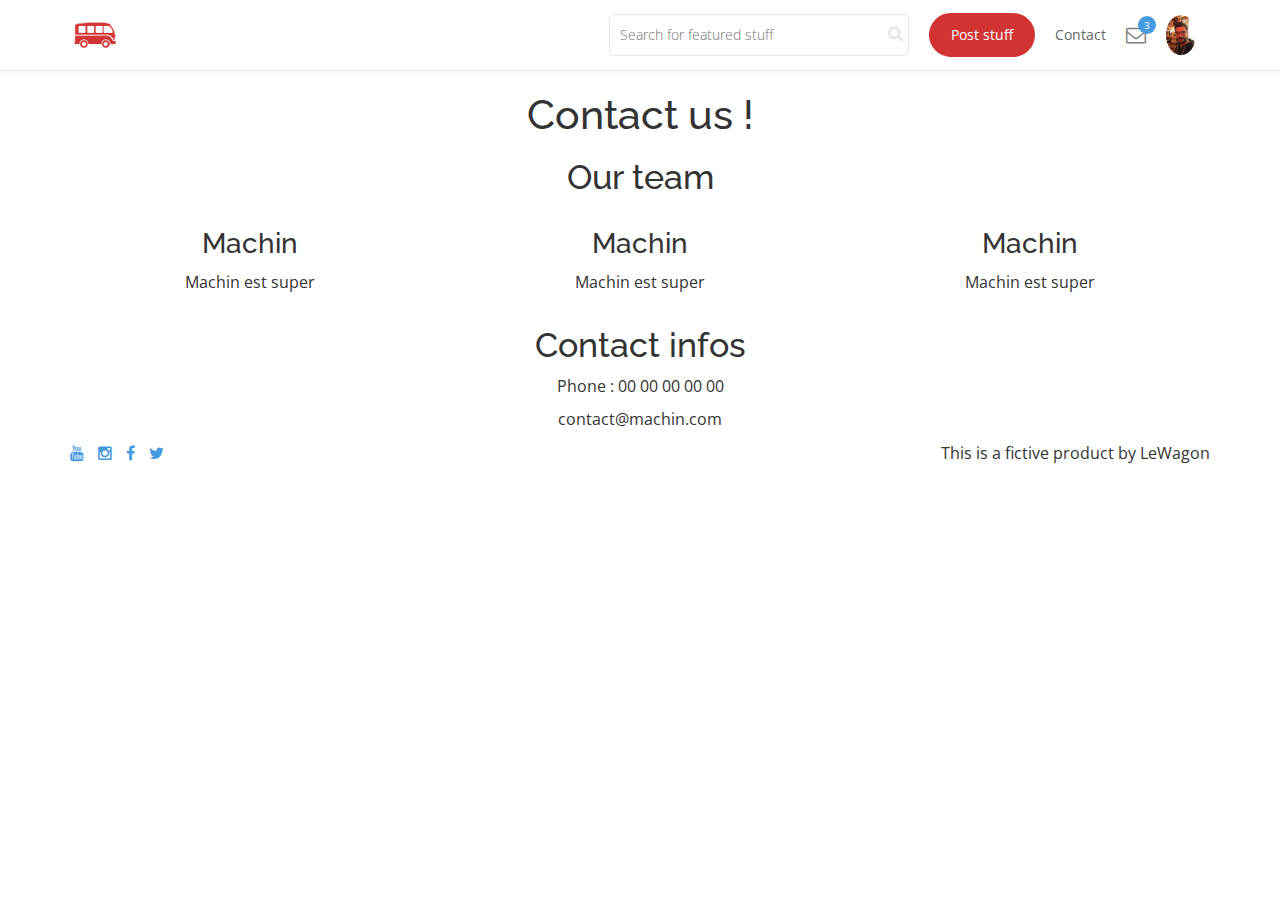
==== contact.html @ a57019fe "Automated commit at 2015-10-16 13:04:12 UTC by middleman-deploy 1.0.0" ====
<!doctype html>
<html>
  <head>
    <meta charset="utf-8">

    <!-- Always force latest IE rendering engine or request Chrome Frame -->
    <meta content="IE=edge,chrome=1" http-equiv="X-UA-Compatible">

    <!-- For Bootstrap responsiveness -->
    <meta http-equiv="X-UA-Compatible" content="IE=edge">
    <meta name="viewport" content="width=device-width, initial-scale=1">

    <!-- Use title if it's in the page YAML frontmatter -->
    <title>The Middleman</title>

    <link href="stylesheets/all.css" rel="stylesheet" type="text/css" />
    <script src="javascripts/all.js" type="text/javascript"></script>

    <!-- HTML5 Shim and Respond.js IE8 support of HTML5 elements and media queries -->
    <!-- Leave those next 4 lines if you care about users using IE8 -->
    <!--[if lt IE 9]>
      <script src="https://oss.maxcdn.com/html5shiv/3.7.2/html5shiv.min.js"></script>
      <script src="https://oss.maxcdn.com/respond/1.4.2/respond.min.js"></script>
    <![endif]-->
  </head>

  <body class="contact">

    <nav class="navbar-wagon">
  <div class="container navbar-wagon-container">

<a href="/">      <img class="navbar-wagon-logo" src="images/lewagon.png" />
</a>
    <form action="" class="navbar-wagon-search">
      <input type="text" class="navbar-wagon-search-input hidden-xs" placeholder="Search for featured stuff">
      <button type="submit" class="navbar-wagon-search-btn hidden-xs">
        <i class="fa fa-search"></i>
      </button>
    </form>

    <div class="navbar-wagon-item">
      <a class="navbar-wagon-button btn btn-default" href="">Post stuff</a>
    </div>

    <a class="navbar-wagon-item navbar-wagon-link" href="contact.html">Contact</a>


<a class="navbar-wagon-item navbar-wagon-link" href="">      <div class="icon-badge-container">
        <i class="fa fa-envelope-o"></i>
        <div class="icon-badge icon-badge-blue">3</div>
      </div>
</a>
    <div class="navbar-wagon-item">
      <div class="dropdown">

        <img id="navbar-wagon-menu" class="avatar dropdown-toggle" src="images/photo.jpg" />

        <img src="https://raw.githubusercontent.com/lewagon/design/master/pick-it/pictures/students/charlotte_cady.jpg" alt="" class="avatar dropdown-toggle" id="navbar-wagon-menu" data-toggle="dropdown" aria-haspopup="true" aria-expanded="true">

        <ul class="dropdown-menu dropdown-menu-right navbar-wagon-dropdown-menu" aria-labelledby="navbar-wagon-menu">
          <li><a href="">Profile</a></li>
          <li><a href="">Dashboard</a></li>
          <li><a href="">Log out</a></li>
        </ul>

      </div>
    </div>

  </div>
</nav>

    <div class="layer text-center">
  <h1>Contact us !</h1>
</div>


<div class="layer text-center">
  <h2>Our team</h2>
  <div class="container">
    <div class="row">
      <div class="col-xs-12 col-sm-6 col-md-4">
        <div class="card">
          <h3>Machin</h3>
          <p>Machin est super</p>
        </div>
      </div>
      <div class="col-xs-12 col-sm-6 col-md-4">
        <div class="card">
          <h3>Machin</h3>
          <p>Machin est super</p>
        </div>
      </div>
      <div class="col-xs-12 col-sm-6 col-md-4">
        <div class="card">
          <h3>Machin</h3>
          <p>Machin est super</p>
        </div>
      </div>
    </div>
  </div>
</div>

<div class="layer text-center">
  <h2>Contact infos</h2>
  <p>Phone : 00 00 00 00 00</p>
  <p>contact@machin.com</p>
</div>



    <div class="footer">
      <div class="container">
        <div class="row">
          <div class="col-md-4">
            <ul class="list-inline">
              <li>
<a href="#">                  <i class="fa fa-youtube"></i>
</a>              </li>
              <li>
<a href="#">                  <i class="fa fa-instagram"></i>
</a>              </li>
              <li>
<a href="#">                  <i class="fa fa-facebook"></i>
</a>              </li>
              <li>
<a href="#">                  <i class="fa fa-twitter"></i>
</a>              </li>
            </ul>
          </div>
          <div id="footer-text-center" class="col-md-8 text-right">
            <p>This is a fictive product by LeWagon</p>
          </div>
        </div>
      </div>
    </div>


  </body>
</html>
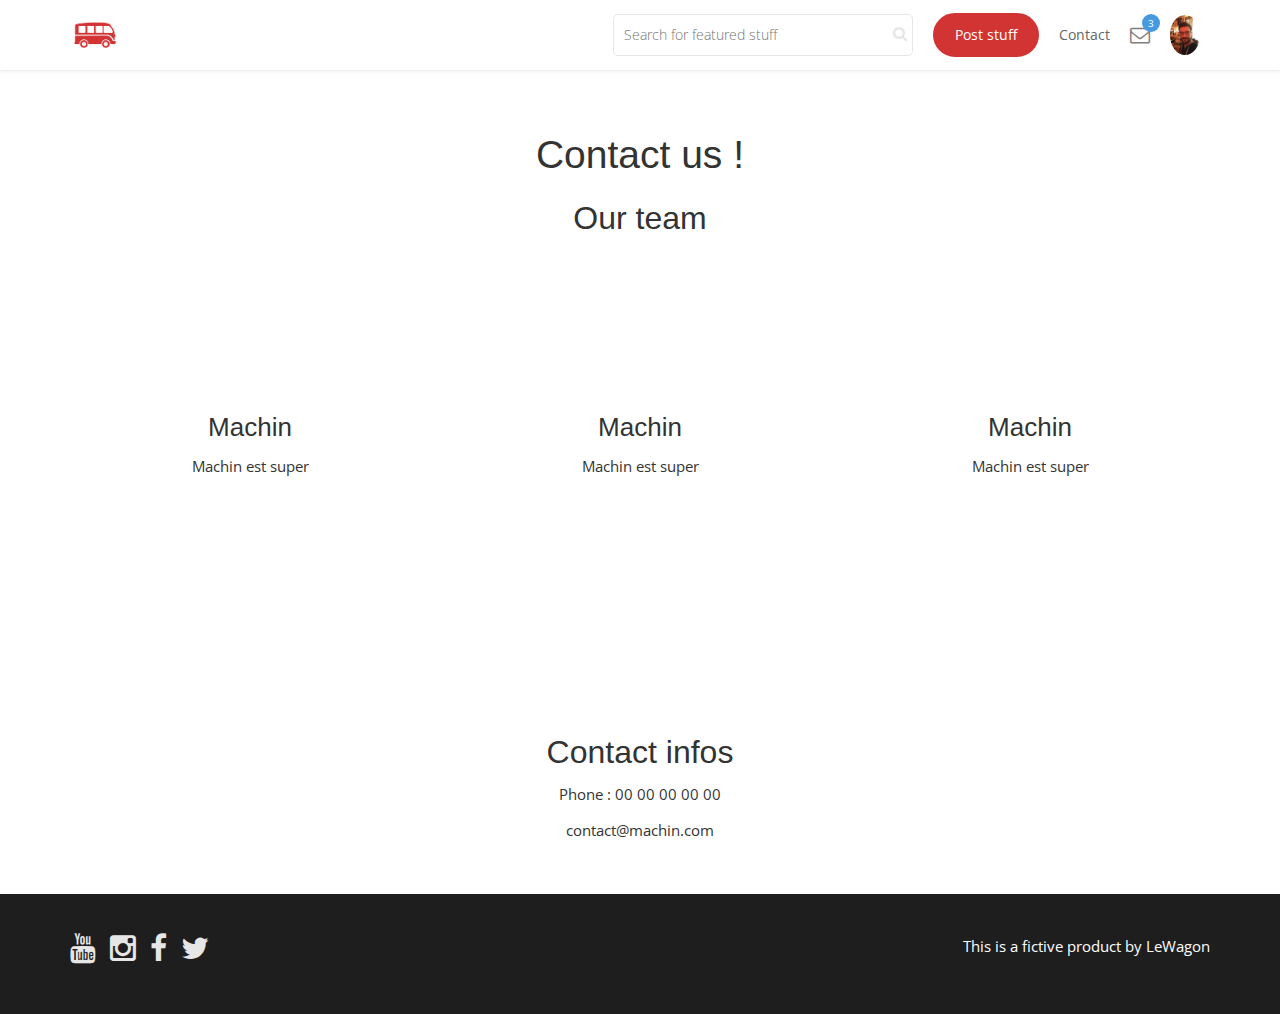
==== commit 1aa9c834: "Automated commit at 2015-10-16 14:39:59 UTC by middleman-deploy 1.0.0" ====
--- a/contact.html
+++ b/contact.html
@@ -53,9 +53,9 @@
     <div class="navbar-wagon-item">
       <div class="dropdown">
 
-        <img id="navbar-wagon-menu" class="avatar dropdown-toggle" src="images/photo.jpg" />
+        <img id="navbar-wagon-menu" class="avatar dropdown-toggle" data-toggle="dropdown" aria-haspopup="true" aria-expanded="true" src="images/photo.jpg" />
 
-        <img src="https://raw.githubusercontent.com/lewagon/design/master/pick-it/pictures/students/charlotte_cady.jpg" alt="" class="avatar dropdown-toggle" id="navbar-wagon-menu" data-toggle="dropdown" aria-haspopup="true" aria-expanded="true">
+<!--         <img src="https://raw.githubusercontent.com/lewagon/design/master/pick-it/pictures/students/charlotte_cady.jpg" alt="" class="avatar dropdown-toggle" id="navbar-wagon-menu" data-toggle="dropdown" aria-haspopup="true" aria-expanded="true"> -->
 
         <ul class="dropdown-menu dropdown-menu-right navbar-wagon-dropdown-menu" aria-labelledby="navbar-wagon-menu">
           <li><a href="">Profile</a></li>
@@ -71,10 +71,7 @@
 
     <div class="layer text-center">
   <h1>Contact us !</h1>
-</div>
 
-
-<div class="layer text-center">
   <h2>Our team</h2>
   <div class="container">
     <div class="row">
--- a/stylesheets/all.css
+++ b/stylesheets/all.css
@@ -1399,8 +1399,8 @@
 /* line 27, /Users/sergiomonteiro1/.rbenv/versions/2.2.3/lib/ruby/gems/2.2.0/gems/bootstrap-sass-3.3.4.1/assets/stylesheets/bootstrap/_scaffolding.scss */
 body {
   font-family: "Open Sans", "Helvetica", "sans-serif";
-  font-size: 16px;
-  line-height: 1.4;
+  font-size: 15px;
+  line-height: 1.6;
   color: #333333;
   background-color: white; }
 
@@ -1448,7 +1448,7 @@
 /* line 93, /Users/sergiomonteiro1/.rbenv/versions/2.2.3/lib/ruby/gems/2.2.0/gems/bootstrap-sass-3.3.4.1/assets/stylesheets/bootstrap/_scaffolding.scss */
 .img-thumbnail {
   padding: 4px;
-  line-height: 1.4;
+  line-height: 1.6;
   background-color: white;
   border: 1px solid #ddd;
   border-radius: 2px;
@@ -1463,8 +1463,8 @@
 
 /* line 113, /Users/sergiomonteiro1/.rbenv/versions/2.2.3/lib/ruby/gems/2.2.0/gems/bootstrap-sass-3.3.4.1/assets/stylesheets/bootstrap/_scaffolding.scss */
 hr {
-  margin-top: 22px;
-  margin-bottom: 22px;
+  margin-top: 24px;
+  margin-bottom: 24px;
   border: 0;
   border-top: 1px solid #eeeeee; }
 
@@ -1495,7 +1495,7 @@
 /* line 9, /Users/sergiomonteiro1/.rbenv/versions/2.2.3/lib/ruby/gems/2.2.0/gems/bootstrap-sass-3.3.4.1/assets/stylesheets/bootstrap/_type.scss */
 h1, h2, h3, h4, h5, h6,
 .h1, .h2, .h3, .h4, .h5, .h6 {
-  font-family: "Raleway", "Helvetica", "sans-serif";
+  font-family: "Monserrat", "Helvetica", "sans-serif";
   font-weight: 500;
   line-height: 1.1;
   color: inherit; }
@@ -1522,8 +1522,8 @@
 h1, .h1,
 h2, .h2,
 h3, .h3 {
-  margin-top: 22px;
-  margin-bottom: 11px; }
+  margin-top: 24px;
+  margin-bottom: 12px; }
   /* line 30, /Users/sergiomonteiro1/.rbenv/versions/2.2.3/lib/ruby/gems/2.2.0/gems/bootstrap-sass-3.3.4.1/assets/stylesheets/bootstrap/_type.scss */
   h1 small,
   h1 .small, .h1 small,
@@ -1540,8 +1540,8 @@
 h4, .h4,
 h5, .h5,
 h6, .h6 {
-  margin-top: 11px;
-  margin-bottom: 11px; }
+  margin-top: 12px;
+  margin-bottom: 12px; }
   /* line 41, /Users/sergiomonteiro1/.rbenv/versions/2.2.3/lib/ruby/gems/2.2.0/gems/bootstrap-sass-3.3.4.1/assets/stylesheets/bootstrap/_type.scss */
   h4 small,
   h4 .small, .h4 small,
@@ -1556,47 +1556,47 @@
 
 /* line 47, /Users/sergiomonteiro1/.rbenv/versions/2.2.3/lib/ruby/gems/2.2.0/gems/bootstrap-sass-3.3.4.1/assets/stylesheets/bootstrap/_type.scss */
 h1, .h1 {
-  font-size: 41px; }
+  font-size: 39px; }
 
 /* line 48, /Users/sergiomonteiro1/.rbenv/versions/2.2.3/lib/ruby/gems/2.2.0/gems/bootstrap-sass-3.3.4.1/assets/stylesheets/bootstrap/_type.scss */
 h2, .h2 {
-  font-size: 34px; }
+  font-size: 32px; }
 
 /* line 49, /Users/sergiomonteiro1/.rbenv/versions/2.2.3/lib/ruby/gems/2.2.0/gems/bootstrap-sass-3.3.4.1/assets/stylesheets/bootstrap/_type.scss */
 h3, .h3 {
-  font-size: 28px; }
+  font-size: 26px; }
 
 /* line 50, /Users/sergiomonteiro1/.rbenv/versions/2.2.3/lib/ruby/gems/2.2.0/gems/bootstrap-sass-3.3.4.1/assets/stylesheets/bootstrap/_type.scss */
 h4, .h4 {
-  font-size: 20px; }
+  font-size: 19px; }
 
 /* line 51, /Users/sergiomonteiro1/.rbenv/versions/2.2.3/lib/ruby/gems/2.2.0/gems/bootstrap-sass-3.3.4.1/assets/stylesheets/bootstrap/_type.scss */
 h5, .h5 {
-  font-size: 16px; }
+  font-size: 15px; }
 
 /* line 52, /Users/sergiomonteiro1/.rbenv/versions/2.2.3/lib/ruby/gems/2.2.0/gems/bootstrap-sass-3.3.4.1/assets/stylesheets/bootstrap/_type.scss */
 h6, .h6 {
-  font-size: 14px; }
+  font-size: 13px; }
 
 /* line 58, /Users/sergiomonteiro1/.rbenv/versions/2.2.3/lib/ruby/gems/2.2.0/gems/bootstrap-sass-3.3.4.1/assets/stylesheets/bootstrap/_type.scss */
 p {
-  margin: 0 0 11px; }
+  margin: 0 0 12px; }
 
 /* line 62, /Users/sergiomonteiro1/.rbenv/versions/2.2.3/lib/ruby/gems/2.2.0/gems/bootstrap-sass-3.3.4.1/assets/stylesheets/bootstrap/_type.scss */
 .lead {
-  margin-bottom: 22px;
-  font-size: 18px;
+  margin-bottom: 24px;
+  font-size: 17px;
   font-weight: 300;
   line-height: 1.4; }
   @media (min-width: 768px) {
     /* line 62, /Users/sergiomonteiro1/.rbenv/versions/2.2.3/lib/ruby/gems/2.2.0/gems/bootstrap-sass-3.3.4.1/assets/stylesheets/bootstrap/_type.scss */
     .lead {
-      font-size: 24px; } }
+      font-size: 22.5px; } }
 
 /* line 78, /Users/sergiomonteiro1/.rbenv/versions/2.2.3/lib/ruby/gems/2.2.0/gems/bootstrap-sass-3.3.4.1/assets/stylesheets/bootstrap/_type.scss */
 small,
 .small {
-  font-size: 87%; }
+  font-size: 86%; }
 
 /* line 83, /Users/sergiomonteiro1/.rbenv/versions/2.2.3/lib/ruby/gems/2.2.0/gems/bootstrap-sass-3.3.4.1/assets/stylesheets/bootstrap/_type.scss */
 mark,
@@ -1726,15 +1726,15 @@
 
 /* line 138, /Users/sergiomonteiro1/.rbenv/versions/2.2.3/lib/ruby/gems/2.2.0/gems/bootstrap-sass-3.3.4.1/assets/stylesheets/bootstrap/_type.scss */
 .page-header {
-  padding-bottom: 10px;
-  margin: 44px 0 22px;
+  padding-bottom: 11px;
+  margin: 48px 0 24px;
   border-bottom: 1px solid #eeeeee; }
 
 /* line 149, /Users/sergiomonteiro1/.rbenv/versions/2.2.3/lib/ruby/gems/2.2.0/gems/bootstrap-sass-3.3.4.1/assets/stylesheets/bootstrap/_type.scss */
 ul,
 ol {
   margin-top: 0;
-  margin-bottom: 11px; }
+  margin-bottom: 12px; }
   /* line 153, /Users/sergiomonteiro1/.rbenv/versions/2.2.3/lib/ruby/gems/2.2.0/gems/bootstrap-sass-3.3.4.1/assets/stylesheets/bootstrap/_type.scss */
   ul ul,
   ul ol,
@@ -1761,12 +1761,12 @@
 /* line 185, /Users/sergiomonteiro1/.rbenv/versions/2.2.3/lib/ruby/gems/2.2.0/gems/bootstrap-sass-3.3.4.1/assets/stylesheets/bootstrap/_type.scss */
 dl {
   margin-top: 0;
-  margin-bottom: 22px; }
+  margin-bottom: 24px; }
 
 /* line 189, /Users/sergiomonteiro1/.rbenv/versions/2.2.3/lib/ruby/gems/2.2.0/gems/bootstrap-sass-3.3.4.1/assets/stylesheets/bootstrap/_type.scss */
 dt,
 dd {
-  line-height: 1.4; }
+  line-height: 1.6; }
 
 /* line 193, /Users/sergiomonteiro1/.rbenv/versions/2.2.3/lib/ruby/gems/2.2.0/gems/bootstrap-sass-3.3.4.1/assets/stylesheets/bootstrap/_type.scss */
 dt {
@@ -1809,9 +1809,9 @@
 
 /* line 241, /Users/sergiomonteiro1/.rbenv/versions/2.2.3/lib/ruby/gems/2.2.0/gems/bootstrap-sass-3.3.4.1/assets/stylesheets/bootstrap/_type.scss */
 blockquote {
-  padding: 11px 22px;
-  margin: 0 0 22px;
-  font-size: 20px;
+  padding: 12px 24px;
+  margin: 0 0 24px;
+  font-size: 18.75px;
   border-left: 5px solid #eeeeee; }
   /* line 250, /Users/sergiomonteiro1/.rbenv/versions/2.2.3/lib/ruby/gems/2.2.0/gems/bootstrap-sass-3.3.4.1/assets/stylesheets/bootstrap/_type.scss */
   blockquote p:last-child,
@@ -1824,7 +1824,7 @@
   blockquote .small {
     display: block;
     font-size: 80%;
-    line-height: 1.4;
+    line-height: 1.6;
     color: #777777; }
     /* line 265, /Users/sergiomonteiro1/.rbenv/versions/2.2.3/lib/ruby/gems/2.2.0/gems/bootstrap-sass-3.3.4.1/assets/stylesheets/bootstrap/_type.scss */
     blockquote footer:before,
@@ -1859,9 +1859,9 @@
 
 /* line 294, /Users/sergiomonteiro1/.rbenv/versions/2.2.3/lib/ruby/gems/2.2.0/gems/bootstrap-sass-3.3.4.1/assets/stylesheets/bootstrap/_type.scss */
 address {
-  margin-bottom: 22px;
+  margin-bottom: 24px;
   font-style: normal;
-  line-height: 1.4; }
+  line-height: 1.6; }
 
 /* line 7, /Users/sergiomonteiro1/.rbenv/versions/2.2.3/lib/ruby/gems/2.2.0/gems/bootstrap-sass-3.3.4.1/assets/stylesheets/bootstrap/_code.scss */
 code,
@@ -1896,10 +1896,10 @@
 /* line 41, /Users/sergiomonteiro1/.rbenv/versions/2.2.3/lib/ruby/gems/2.2.0/gems/bootstrap-sass-3.3.4.1/assets/stylesheets/bootstrap/_code.scss */
 pre {
   display: block;
-  padding: 10.5px;
-  margin: 0 0 11px;
-  font-size: 15px;
-  line-height: 1.4;
+  padding: 11.5px;
+  margin: 0 0 12px;
+  font-size: 14px;
+  line-height: 1.6;
   word-break: break-all;
   word-wrap: break-word;
   color: #333333;
@@ -2830,7 +2830,7 @@
 .table {
   width: 100%;
   max-width: 100%;
-  margin-bottom: 22px; }
+  margin-bottom: 24px; }
   /* line 31, /Users/sergiomonteiro1/.rbenv/versions/2.2.3/lib/ruby/gems/2.2.0/gems/bootstrap-sass-3.3.4.1/assets/stylesheets/bootstrap/_tables.scss */
   .table > thead > tr > th,
   .table > thead > tr > td,
@@ -2839,7 +2839,7 @@
   .table > tfoot > tr > th,
   .table > tfoot > tr > td {
     padding: 8px;
-    line-height: 1.4;
+    line-height: 1.6;
     vertical-align: top;
     border-top: 1px solid #ddd; }
   /* line 41, /Users/sergiomonteiro1/.rbenv/versions/2.2.3/lib/ruby/gems/2.2.0/gems/bootstrap-sass-3.3.4.1/assets/stylesheets/bootstrap/_tables.scss */
@@ -3005,7 +3005,7 @@
     /* line 171, /Users/sergiomonteiro1/.rbenv/versions/2.2.3/lib/ruby/gems/2.2.0/gems/bootstrap-sass-3.3.4.1/assets/stylesheets/bootstrap/_tables.scss */
     .table-responsive {
       width: 100%;
-      margin-bottom: 16.5px;
+      margin-bottom: 18px;
       overflow-y: hidden;
       -ms-overflow-style: -ms-autohiding-scrollbar;
       border: 1px solid #ddd; }
@@ -3058,8 +3058,8 @@
   display: block;
   width: 100%;
   padding: 0;
-  margin-bottom: 22px;
-  font-size: 24px;
+  margin-bottom: 24px;
+  font-size: 22.5px;
   line-height: inherit;
   color: #333333;
   border: 0;
@@ -3109,18 +3109,18 @@
 output {
   display: block;
   padding-top: 7px;
-  font-size: 16px;
-  line-height: 1.4;
+  font-size: 15px;
+  line-height: 1.6;
   color: #555555; }
 
 /* line 115, /Users/sergiomonteiro1/.rbenv/versions/2.2.3/lib/ruby/gems/2.2.0/gems/bootstrap-sass-3.3.4.1/assets/stylesheets/bootstrap/_forms.scss */
 .form-control {
   display: block;
   width: 100%;
-  height: 36px;
+  height: 38px;
   padding: 6px 12px;
-  font-size: 16px;
-  line-height: 1.4;
+  font-size: 15px;
+  line-height: 1.6;
   color: #555555;
   background-color: #fff;
   background-image: none;
@@ -3165,7 +3165,7 @@
   input[type="time"],
   input[type="datetime-local"],
   input[type="month"] {
-    line-height: 36px; }
+    line-height: 38px; }
     /* line 188, /Users/sergiomonteiro1/.rbenv/versions/2.2.3/lib/ruby/gems/2.2.0/gems/bootstrap-sass-3.3.4.1/assets/stylesheets/bootstrap/_forms.scss */
     input[type="date"].input-sm, .input-group-sm > input[type="date"].form-control,
     .input-group-sm > input[type="date"].input-group-addon,
@@ -3185,7 +3185,7 @@
     .input-group-sm > input[type="month"].input-group-addon,
     .input-group-sm > .input-group-btn > input[type="month"].btn, .input-group-sm
     input[type="month"] {
-      line-height: 33px; }
+      line-height: 31px; }
     /* line 193, /Users/sergiomonteiro1/.rbenv/versions/2.2.3/lib/ruby/gems/2.2.0/gems/bootstrap-sass-3.3.4.1/assets/stylesheets/bootstrap/_forms.scss */
     input[type="date"].input-lg, .input-group-lg > input[type="date"].form-control,
     .input-group-lg > input[type="date"].input-group-addon,
@@ -3205,7 +3205,7 @@
     .input-group-lg > input[type="month"].input-group-addon,
     .input-group-lg > .input-group-btn > input[type="month"].btn, .input-group-lg
     input[type="month"] {
-      line-height: 49px; } }
+      line-height: 48px; } }
 /* line 206, /Users/sergiomonteiro1/.rbenv/versions/2.2.3/lib/ruby/gems/2.2.0/gems/bootstrap-sass-3.3.4.1/assets/stylesheets/bootstrap/_forms.scss */
 .form-group {
   margin-bottom: 15px; }
@@ -3220,7 +3220,7 @@
   /* line 222, /Users/sergiomonteiro1/.rbenv/versions/2.2.3/lib/ruby/gems/2.2.0/gems/bootstrap-sass-3.3.4.1/assets/stylesheets/bootstrap/_forms.scss */
   .radio label,
   .checkbox label {
-    min-height: 22px;
+    min-height: 24px;
     padding-left: 20px;
     margin-bottom: 0;
     font-weight: normal;
@@ -3281,7 +3281,7 @@
   padding-top: 7px;
   padding-bottom: 7px;
   margin-bottom: 0;
-  min-height: 38px; }
+  min-height: 39px; }
   /* line 306, /Users/sergiomonteiro1/.rbenv/versions/2.2.3/lib/ruby/gems/2.2.0/gems/bootstrap-sass-3.3.4.1/assets/stylesheets/bootstrap/_forms.scss */
   .form-control-static.input-lg, .input-group-lg > .form-control-static.form-control,
   .input-group-lg > .form-control-static.input-group-addon,
@@ -3295,9 +3295,9 @@
 .input-sm, .input-group-sm > .form-control,
 .input-group-sm > .input-group-addon,
 .input-group-sm > .input-group-btn > .btn {
-  height: 33px;
+  height: 31px;
   padding: 5px 10px;
-  font-size: 14px;
+  font-size: 13px;
   line-height: 1.5;
   border-radius: 2px; }
 
@@ -3305,8 +3305,8 @@
 select.input-sm, .input-group-sm > select.form-control,
 .input-group-sm > select.input-group-addon,
 .input-group-sm > .input-group-btn > select.btn {
-  height: 33px;
-  line-height: 33px; }
+  height: 31px;
+  line-height: 31px; }
 
 /* line 84, /Users/sergiomonteiro1/.rbenv/versions/2.2.3/lib/ruby/gems/2.2.0/gems/bootstrap-sass-3.3.4.1/assets/stylesheets/bootstrap/mixins/_forms.scss */
 textarea.input-sm, .input-group-sm > textarea.form-control,
@@ -3320,34 +3320,34 @@
 
 /* line 71, /Users/sergiomonteiro1/.rbenv/versions/2.2.3/lib/ruby/gems/2.2.0/gems/bootstrap-sass-3.3.4.1/assets/stylesheets/bootstrap/mixins/_forms.scss */
 .form-group-sm .form-control {
-  height: 33px;
+  height: 31px;
   padding: 5px 10px;
-  font-size: 14px;
+  font-size: 13px;
   line-height: 1.5;
   border-radius: 2px; }
 /* line 79, /Users/sergiomonteiro1/.rbenv/versions/2.2.3/lib/ruby/gems/2.2.0/gems/bootstrap-sass-3.3.4.1/assets/stylesheets/bootstrap/mixins/_forms.scss */
 .form-group-sm select.form-control {
-  height: 33px;
-  line-height: 33px; }
+  height: 31px;
+  line-height: 31px; }
 /* line 84, /Users/sergiomonteiro1/.rbenv/versions/2.2.3/lib/ruby/gems/2.2.0/gems/bootstrap-sass-3.3.4.1/assets/stylesheets/bootstrap/mixins/_forms.scss */
 .form-group-sm textarea.form-control,
 .form-group-sm select[multiple].form-control {
   height: auto; }
 /* line 327, /Users/sergiomonteiro1/.rbenv/versions/2.2.3/lib/ruby/gems/2.2.0/gems/bootstrap-sass-3.3.4.1/assets/stylesheets/bootstrap/_forms.scss */
 .form-group-sm .form-control-static {
-  height: 33px;
+  height: 31px;
   padding: 5px 10px;
-  font-size: 14px;
+  font-size: 13px;
   line-height: 1.5;
-  min-height: 36px; }
+  min-height: 37px; }
 
 /* line 71, /Users/sergiomonteiro1/.rbenv/versions/2.2.3/lib/ruby/gems/2.2.0/gems/bootstrap-sass-3.3.4.1/assets/stylesheets/bootstrap/mixins/_forms.scss */
 .input-lg, .input-group-lg > .form-control,
 .input-group-lg > .input-group-addon,
 .input-group-lg > .input-group-btn > .btn {
-  height: 49px;
+  height: 48px;
   padding: 10px 16px;
-  font-size: 20px;
+  font-size: 19px;
   line-height: 1.3333333;
   border-radius: 2px; }
 
@@ -3355,8 +3355,8 @@
 select.input-lg, .input-group-lg > select.form-control,
 .input-group-lg > select.input-group-addon,
 .input-group-lg > .input-group-btn > select.btn {
-  height: 49px;
-  line-height: 49px; }
+  height: 48px;
+  line-height: 48px; }
 
 /* line 84, /Users/sergiomonteiro1/.rbenv/versions/2.2.3/lib/ruby/gems/2.2.0/gems/bootstrap-sass-3.3.4.1/assets/stylesheets/bootstrap/mixins/_forms.scss */
 textarea.input-lg, .input-group-lg > textarea.form-control,
@@ -3370,33 +3370,33 @@
 
 /* line 71, /Users/sergiomonteiro1/.rbenv/versions/2.2.3/lib/ruby/gems/2.2.0/gems/bootstrap-sass-3.3.4.1/assets/stylesheets/bootstrap/mixins/_forms.scss */
 .form-group-lg .form-control {
-  height: 49px;
+  height: 48px;
   padding: 10px 16px;
-  font-size: 20px;
+  font-size: 19px;
   line-height: 1.3333333;
   border-radius: 2px; }
 /* line 79, /Users/sergiomonteiro1/.rbenv/versions/2.2.3/lib/ruby/gems/2.2.0/gems/bootstrap-sass-3.3.4.1/assets/stylesheets/bootstrap/mixins/_forms.scss */
 .form-group-lg select.form-control {
-  height: 49px;
-  line-height: 49px; }
+  height: 48px;
+  line-height: 48px; }
 /* line 84, /Users/sergiomonteiro1/.rbenv/versions/2.2.3/lib/ruby/gems/2.2.0/gems/bootstrap-sass-3.3.4.1/assets/stylesheets/bootstrap/mixins/_forms.scss */
 .form-group-lg textarea.form-control,
 .form-group-lg select[multiple].form-control {
   height: auto; }
 /* line 341, /Users/sergiomonteiro1/.rbenv/versions/2.2.3/lib/ruby/gems/2.2.0/gems/bootstrap-sass-3.3.4.1/assets/stylesheets/bootstrap/_forms.scss */
 .form-group-lg .form-control-static {
-  height: 49px;
+  height: 48px;
   padding: 10px 16px;
-  font-size: 20px;
+  font-size: 19px;
   line-height: 1.3333333;
-  min-height: 42px; }
+  min-height: 43px; }
 
 /* line 355, /Users/sergiomonteiro1/.rbenv/versions/2.2.3/lib/ruby/gems/2.2.0/gems/bootstrap-sass-3.3.4.1/assets/stylesheets/bootstrap/_forms.scss */
 .has-feedback {
   position: relative; }
   /* line 360, /Users/sergiomonteiro1/.rbenv/versions/2.2.3/lib/ruby/gems/2.2.0/gems/bootstrap-sass-3.3.4.1/assets/stylesheets/bootstrap/_forms.scss */
   .has-feedback .form-control {
-    padding-right: 45px; }
+    padding-right: 47.5px; }
 
 /* line 365, /Users/sergiomonteiro1/.rbenv/versions/2.2.3/lib/ruby/gems/2.2.0/gems/bootstrap-sass-3.3.4.1/assets/stylesheets/bootstrap/_forms.scss */
 .form-control-feedback {
@@ -3405,9 +3405,9 @@
   right: 0;
   z-index: 2;
   display: block;
-  width: 36px;
-  height: 36px;
-  line-height: 36px;
+  width: 38px;
+  height: 38px;
+  line-height: 38px;
   text-align: center;
   pointer-events: none; }
 
@@ -3415,17 +3415,17 @@
 .input-lg + .form-control-feedback, .input-group-lg > .form-control + .form-control-feedback,
 .input-group-lg > .input-group-addon + .form-control-feedback,
 .input-group-lg > .input-group-btn > .btn + .form-control-feedback {
-  width: 49px;
-  height: 49px;
-  line-height: 49px; }
+  width: 48px;
+  height: 48px;
+  line-height: 48px; }
 
 /* line 382, /Users/sergiomonteiro1/.rbenv/versions/2.2.3/lib/ruby/gems/2.2.0/gems/bootstrap-sass-3.3.4.1/assets/stylesheets/bootstrap/_forms.scss */
 .input-sm + .form-control-feedback, .input-group-sm > .form-control + .form-control-feedback,
 .input-group-sm > .input-group-addon + .form-control-feedback,
 .input-group-sm > .input-group-btn > .btn + .form-control-feedback {
-  width: 33px;
-  height: 33px;
-  line-height: 33px; }
+  width: 31px;
+  height: 31px;
+  line-height: 31px; }
 
 /* line 8, /Users/sergiomonteiro1/.rbenv/versions/2.2.3/lib/ruby/gems/2.2.0/gems/bootstrap-sass-3.3.4.1/assets/stylesheets/bootstrap/mixins/_forms.scss */
 .has-success .help-block,
@@ -3504,7 +3504,7 @@
 
 /* line 402, /Users/sergiomonteiro1/.rbenv/versions/2.2.3/lib/ruby/gems/2.2.0/gems/bootstrap-sass-3.3.4.1/assets/stylesheets/bootstrap/_forms.scss */
 .has-feedback label ~ .form-control-feedback {
-  top: 27px; }
+  top: 29px; }
 /* line 405, /Users/sergiomonteiro1/.rbenv/versions/2.2.3/lib/ruby/gems/2.2.0/gems/bootstrap-sass-3.3.4.1/assets/stylesheets/bootstrap/_forms.scss */
 .has-feedback label.sr-only ~ .form-control-feedback {
   top: 0; }
@@ -3577,7 +3577,7 @@
 /* line 532, /Users/sergiomonteiro1/.rbenv/versions/2.2.3/lib/ruby/gems/2.2.0/gems/bootstrap-sass-3.3.4.1/assets/stylesheets/bootstrap/_forms.scss */
 .form-horizontal .radio,
 .form-horizontal .checkbox {
-  min-height: 29px; }
+  min-height: 31px; }
 /* line 538, /Users/sergiomonteiro1/.rbenv/versions/2.2.3/lib/ruby/gems/2.2.0/gems/bootstrap-sass-3.3.4.1/assets/stylesheets/bootstrap/_forms.scss */
 .form-horizontal .form-group {
   margin-left: -15px;
@@ -3620,8 +3620,8 @@
   border: 1px solid transparent;
   white-space: nowrap;
   padding: 6px 12px;
-  font-size: 16px;
-  line-height: 1.4;
+  font-size: 15px;
+  line-height: 1.6;
   border-radius: 2px;
   user-select: none; }
   /* line 26, /Users/sergiomonteiro1/.rbenv/versions/2.2.3/lib/ruby/gems/2.2.0/gems/bootstrap-sass-3.3.4.1/assets/stylesheets/bootstrap/_buttons.scss */
@@ -3803,21 +3803,21 @@
 /* line 127, /Users/sergiomonteiro1/.rbenv/versions/2.2.3/lib/ruby/gems/2.2.0/gems/bootstrap-sass-3.3.4.1/assets/stylesheets/bootstrap/_buttons.scss */
 .btn-lg, .btn-group-lg > .btn {
   padding: 10px 16px;
-  font-size: 20px;
+  font-size: 19px;
   line-height: 1.3333333;
   border-radius: 2px; }
 
 /* line 131, /Users/sergiomonteiro1/.rbenv/versions/2.2.3/lib/ruby/gems/2.2.0/gems/bootstrap-sass-3.3.4.1/assets/stylesheets/bootstrap/_buttons.scss */
 .btn-sm, .btn-group-sm > .btn {
   padding: 5px 10px;
-  font-size: 14px;
+  font-size: 13px;
   line-height: 1.5;
   border-radius: 2px; }
 
 /* line 135, /Users/sergiomonteiro1/.rbenv/versions/2.2.3/lib/ruby/gems/2.2.0/gems/bootstrap-sass-3.3.4.1/assets/stylesheets/bootstrap/_buttons.scss */
 .btn-xs, .btn-group-xs > .btn {
   padding: 1px 5px;
-  font-size: 14px;
+  font-size: 13px;
   line-height: 1.5;
   border-radius: 2px; }
 
@@ -3900,7 +3900,7 @@
   padding: 5px 0;
   margin: 2px 0 0;
   list-style: none;
-  font-size: 16px;
+  font-size: 15px;
   text-align: left;
   background-color: #fff;
   border: 1px solid #ccc;
@@ -3915,7 +3915,7 @@
   /* line 59, /Users/sergiomonteiro1/.rbenv/versions/2.2.3/lib/ruby/gems/2.2.0/gems/bootstrap-sass-3.3.4.1/assets/stylesheets/bootstrap/_dropdowns.scss */
   .dropdown-menu .divider {
     height: 1px;
-    margin: 10px 0;
+    margin: 11px 0;
     overflow: hidden;
     background-color: #e5e5e5; }
   /* line 64, /Users/sergiomonteiro1/.rbenv/versions/2.2.3/lib/ruby/gems/2.2.0/gems/bootstrap-sass-3.3.4.1/assets/stylesheets/bootstrap/_dropdowns.scss */
@@ -3924,7 +3924,7 @@
     padding: 3px 20px;
     clear: both;
     font-weight: normal;
-    line-height: 1.4;
+    line-height: 1.6;
     color: #333333;
     white-space: nowrap; }
 
@@ -3973,8 +3973,8 @@
 .dropdown-header {
   display: block;
   padding: 3px 20px;
-  font-size: 14px;
-  line-height: 1.4;
+  font-size: 13px;
+  line-height: 1.6;
   color: #777777;
   white-space: nowrap; }
 
@@ -4254,7 +4254,7 @@
 /* line 73, /Users/sergiomonteiro1/.rbenv/versions/2.2.3/lib/ruby/gems/2.2.0/gems/bootstrap-sass-3.3.4.1/assets/stylesheets/bootstrap/_input-groups.scss */
 .input-group-addon {
   padding: 6px 12px;
-  font-size: 16px;
+  font-size: 15px;
   font-weight: normal;
   line-height: 1;
   color: #555555;
@@ -4267,14 +4267,14 @@
   .input-group-sm > .input-group-addon,
   .input-group-sm > .input-group-btn > .input-group-addon.btn {
     padding: 5px 10px;
-    font-size: 14px;
+    font-size: 13px;
     border-radius: 2px; }
   /* line 90, /Users/sergiomonteiro1/.rbenv/versions/2.2.3/lib/ruby/gems/2.2.0/gems/bootstrap-sass-3.3.4.1/assets/stylesheets/bootstrap/_input-groups.scss */
   .input-group-addon.input-lg,
   .input-group-lg > .input-group-addon,
   .input-group-lg > .input-group-btn > .input-group-addon.btn {
     padding: 10px 16px;
-    font-size: 20px;
+    font-size: 19px;
     border-radius: 2px; }
   /* line 97, /Users/sergiomonteiro1/.rbenv/versions/2.2.3/lib/ruby/gems/2.2.0/gems/bootstrap-sass-3.3.4.1/assets/stylesheets/bootstrap/_input-groups.scss */
   .input-group-addon input[type="radio"],
@@ -4375,7 +4375,7 @@
   /* line 59, /Users/sergiomonteiro1/.rbenv/versions/2.2.3/lib/ruby/gems/2.2.0/gems/bootstrap-sass-3.3.4.1/assets/stylesheets/bootstrap/_navs.scss */
   .nav .nav-divider {
     height: 1px;
-    margin: 10px 0;
+    margin: 11px 0;
     overflow: hidden;
     background-color: #e5e5e5; }
   /* line 66, /Users/sergiomonteiro1/.rbenv/versions/2.2.3/lib/ruby/gems/2.2.0/gems/bootstrap-sass-3.3.4.1/assets/stylesheets/bootstrap/_navs.scss */
@@ -4392,7 +4392,7 @@
     /* line 84, /Users/sergiomonteiro1/.rbenv/versions/2.2.3/lib/ruby/gems/2.2.0/gems/bootstrap-sass-3.3.4.1/assets/stylesheets/bootstrap/_navs.scss */
     .nav-tabs > li > a {
       margin-right: 2px;
-      line-height: 1.4;
+      line-height: 1.6;
       border: 1px solid transparent;
       border-radius: 2px 2px 0 0; }
       /* line 89, /Users/sergiomonteiro1/.rbenv/versions/2.2.3/lib/ruby/gems/2.2.0/gems/bootstrap-sass-3.3.4.1/assets/stylesheets/bootstrap/_navs.scss */
@@ -4495,7 +4495,7 @@
 .navbar {
   position: relative;
   min-height: 50px;
-  margin-bottom: 22px;
+  margin-bottom: 24px;
   border: 1px solid transparent; }
   /* line 14, /Users/sergiomonteiro1/.rbenv/versions/2.2.3/lib/ruby/gems/2.2.0/gems/bootstrap-sass-3.3.4.1/assets/stylesheets/bootstrap/mixins/_clearfix.scss */
   .navbar:before, .navbar:after {
@@ -4621,9 +4621,9 @@
 /* line 163, /Users/sergiomonteiro1/.rbenv/versions/2.2.3/lib/ruby/gems/2.2.0/gems/bootstrap-sass-3.3.4.1/assets/stylesheets/bootstrap/_navbar.scss */
 .navbar-brand {
   float: left;
-  padding: 14px 15px;
-  font-size: 20px;
-  line-height: 22px;
+  padding: 13px 15px;
+  font-size: 19px;
+  line-height: 24px;
   height: 50px; }
   /* line 170, /Users/sergiomonteiro1/.rbenv/versions/2.2.3/lib/ruby/gems/2.2.0/gems/bootstrap-sass-3.3.4.1/assets/stylesheets/bootstrap/_navbar.scss */
   .navbar-brand:hover, .navbar-brand:focus {
@@ -4667,12 +4667,12 @@
 
 /* line 232, /Users/sergiomonteiro1/.rbenv/versions/2.2.3/lib/ruby/gems/2.2.0/gems/bootstrap-sass-3.3.4.1/assets/stylesheets/bootstrap/_navbar.scss */
 .navbar-nav {
-  margin: 7px -15px; }
+  margin: 6.5px -15px; }
   /* line 235, /Users/sergiomonteiro1/.rbenv/versions/2.2.3/lib/ruby/gems/2.2.0/gems/bootstrap-sass-3.3.4.1/assets/stylesheets/bootstrap/_navbar.scss */
   .navbar-nav > li > a {
     padding-top: 10px;
     padding-bottom: 10px;
-    line-height: 22px; }
+    line-height: 24px; }
   @media (max-width: 767px) {
     /* line 243, /Users/sergiomonteiro1/.rbenv/versions/2.2.3/lib/ruby/gems/2.2.0/gems/bootstrap-sass-3.3.4.1/assets/stylesheets/bootstrap/_navbar.scss */
     .navbar-nav .open .dropdown-menu {
@@ -4689,7 +4689,7 @@
         padding: 5px 15px 5px 25px; }
       /* line 255, /Users/sergiomonteiro1/.rbenv/versions/2.2.3/lib/ruby/gems/2.2.0/gems/bootstrap-sass-3.3.4.1/assets/stylesheets/bootstrap/_navbar.scss */
       .navbar-nav .open .dropdown-menu > li > a {
-        line-height: 22px; }
+        line-height: 24px; }
         /* line 257, /Users/sergiomonteiro1/.rbenv/versions/2.2.3/lib/ruby/gems/2.2.0/gems/bootstrap-sass-3.3.4.1/assets/stylesheets/bootstrap/_navbar.scss */
         .navbar-nav .open .dropdown-menu > li > a:hover, .navbar-nav .open .dropdown-menu > li > a:focus {
           background-image: none; } }
@@ -4703,8 +4703,8 @@
         float: left; }
         /* line 272, /Users/sergiomonteiro1/.rbenv/versions/2.2.3/lib/ruby/gems/2.2.0/gems/bootstrap-sass-3.3.4.1/assets/stylesheets/bootstrap/_navbar.scss */
         .navbar-nav > li > a {
-          padding-top: 14px;
-          padding-bottom: 14px; } }
+          padding-top: 13px;
+          padding-bottom: 13px; } }
 
 /* line 286, /Users/sergiomonteiro1/.rbenv/versions/2.2.3/lib/ruby/gems/2.2.0/gems/bootstrap-sass-3.3.4.1/assets/stylesheets/bootstrap/_navbar.scss */
 .navbar-form {
@@ -4714,8 +4714,8 @@
   border-top: 1px solid transparent;
   border-bottom: 1px solid transparent;
   box-shadow: inset 0 1px 0 rgba(255, 255, 255, 0.1), 0 1px 0 rgba(255, 255, 255, 0.1);
-  margin-top: 7px;
-  margin-bottom: 7px; }
+  margin-top: 6px;
+  margin-bottom: 6px; }
   @media (min-width: 768px) {
     /* line 441, /Users/sergiomonteiro1/.rbenv/versions/2.2.3/lib/ruby/gems/2.2.0/gems/bootstrap-sass-3.3.4.1/assets/stylesheets/bootstrap/_forms.scss */
     .navbar-form .form-group {
@@ -4799,12 +4799,12 @@
 
 /* line 343, /Users/sergiomonteiro1/.rbenv/versions/2.2.3/lib/ruby/gems/2.2.0/gems/bootstrap-sass-3.3.4.1/assets/stylesheets/bootstrap/_navbar.scss */
 .navbar-btn {
-  margin-top: 7px;
-  margin-bottom: 7px; }
+  margin-top: 6px;
+  margin-bottom: 6px; }
   /* line 346, /Users/sergiomonteiro1/.rbenv/versions/2.2.3/lib/ruby/gems/2.2.0/gems/bootstrap-sass-3.3.4.1/assets/stylesheets/bootstrap/_navbar.scss */
   .navbar-btn.btn-sm, .btn-group-sm > .navbar-btn.btn {
-    margin-top: 8.5px;
-    margin-bottom: 8.5px; }
+    margin-top: 9.5px;
+    margin-bottom: 9.5px; }
   /* line 349, /Users/sergiomonteiro1/.rbenv/versions/2.2.3/lib/ruby/gems/2.2.0/gems/bootstrap-sass-3.3.4.1/assets/stylesheets/bootstrap/_navbar.scss */
   .navbar-btn.btn-xs, .btn-group-xs > .navbar-btn.btn {
     margin-top: 14px;
@@ -4812,8 +4812,8 @@
 
 /* line 359, /Users/sergiomonteiro1/.rbenv/versions/2.2.3/lib/ruby/gems/2.2.0/gems/bootstrap-sass-3.3.4.1/assets/stylesheets/bootstrap/_navbar.scss */
 .navbar-text {
-  margin-top: 14px;
-  margin-bottom: 14px; }
+  margin-top: 13px;
+  margin-bottom: 13px; }
   @media (min-width: 768px) {
     /* line 359, /Users/sergiomonteiro1/.rbenv/versions/2.2.3/lib/ruby/gems/2.2.0/gems/bootstrap-sass-3.3.4.1/assets/stylesheets/bootstrap/_navbar.scss */
     .navbar-text {
@@ -4998,7 +4998,7 @@
 /* line 6, /Users/sergiomonteiro1/.rbenv/versions/2.2.3/lib/ruby/gems/2.2.0/gems/bootstrap-sass-3.3.4.1/assets/stylesheets/bootstrap/_breadcrumbs.scss */
 .breadcrumb {
   padding: 8px 15px;
-  margin-bottom: 22px;
+  margin-bottom: 24px;
   list-style: none;
   background-color: #f5f5f5;
   border-radius: 2px; }
@@ -5018,7 +5018,7 @@
 .pagination {
   display: inline-block;
   padding-left: 0;
-  margin: 22px 0;
+  margin: 24px 0;
   border-radius: 2px; }
   /* line 10, /Users/sergiomonteiro1/.rbenv/versions/2.2.3/lib/ruby/gems/2.2.0/gems/bootstrap-sass-3.3.4.1/assets/stylesheets/bootstrap/_pagination.scss */
   .pagination > li {
@@ -5029,7 +5029,7 @@
       position: relative;
       float: left;
       padding: 6px 12px;
-      line-height: 1.4;
+      line-height: 1.6;
       text-decoration: none;
       color: #469AE0;
       background-color: #fff;
@@ -5079,7 +5079,7 @@
 .pagination-lg > li > a,
 .pagination-lg > li > span {
   padding: 10px 16px;
-  font-size: 20px; }
+  font-size: 19px; }
 /* line 11, /Users/sergiomonteiro1/.rbenv/versions/2.2.3/lib/ruby/gems/2.2.0/gems/bootstrap-sass-3.3.4.1/assets/stylesheets/bootstrap/mixins/_pagination.scss */
 .pagination-lg > li:first-child > a,
 .pagination-lg > li:first-child > span {
@@ -5095,7 +5095,7 @@
 .pagination-sm > li > a,
 .pagination-sm > li > span {
   padding: 5px 10px;
-  font-size: 14px; }
+  font-size: 13px; }
 /* line 11, /Users/sergiomonteiro1/.rbenv/versions/2.2.3/lib/ruby/gems/2.2.0/gems/bootstrap-sass-3.3.4.1/assets/stylesheets/bootstrap/mixins/_pagination.scss */
 .pagination-sm > li:first-child > a,
 .pagination-sm > li:first-child > span {
@@ -5110,7 +5110,7 @@
 /* line 6, /Users/sergiomonteiro1/.rbenv/versions/2.2.3/lib/ruby/gems/2.2.0/gems/bootstrap-sass-3.3.4.1/assets/stylesheets/bootstrap/_pager.scss */
 .pager {
   padding-left: 0;
-  margin: 22px 0;
+  margin: 24px 0;
   list-style: none;
   text-align: center; }
   /* line 14, /Users/sergiomonteiro1/.rbenv/versions/2.2.3/lib/ruby/gems/2.2.0/gems/bootstrap-sass-3.3.4.1/assets/stylesheets/bootstrap/mixins/_clearfix.scss */
@@ -5226,7 +5226,7 @@
   display: inline-block;
   min-width: 10px;
   padding: 3px 7px;
-  font-size: 14px;
+  font-size: 13px;
   font-weight: bold;
   color: #fff;
   line-height: 1;
@@ -5279,7 +5279,7 @@
   /* line 17, /Users/sergiomonteiro1/.rbenv/versions/2.2.3/lib/ruby/gems/2.2.0/gems/bootstrap-sass-3.3.4.1/assets/stylesheets/bootstrap/_jumbotron.scss */
   .jumbotron p {
     margin-bottom: 15px;
-    font-size: 24px;
+    font-size: 23px;
     font-weight: 200; }
   /* line 23, /Users/sergiomonteiro1/.rbenv/versions/2.2.3/lib/ruby/gems/2.2.0/gems/bootstrap-sass-3.3.4.1/assets/stylesheets/bootstrap/_jumbotron.scss */
   .jumbotron > hr {
@@ -5301,14 +5301,14 @@
       /* line 45, /Users/sergiomonteiro1/.rbenv/versions/2.2.3/lib/ruby/gems/2.2.0/gems/bootstrap-sass-3.3.4.1/assets/stylesheets/bootstrap/_jumbotron.scss */
       .jumbotron h1,
       .jumbotron .h1 {
-        font-size: 72px; } }
+        font-size: 67.5px; } }
 
 /* line 7, /Users/sergiomonteiro1/.rbenv/versions/2.2.3/lib/ruby/gems/2.2.0/gems/bootstrap-sass-3.3.4.1/assets/stylesheets/bootstrap/_thumbnails.scss */
 .thumbnail {
   display: block;
   padding: 4px;
-  margin-bottom: 22px;
-  line-height: 1.4;
+  margin-bottom: 24px;
+  line-height: 1.6;
   background-color: white;
   border: 1px solid #ddd;
   border-radius: 2px;
@@ -5335,7 +5335,7 @@
 /* line 9, /Users/sergiomonteiro1/.rbenv/versions/2.2.3/lib/ruby/gems/2.2.0/gems/bootstrap-sass-3.3.4.1/assets/stylesheets/bootstrap/_alerts.scss */
 .alert {
   padding: 15px;
-  margin-bottom: 22px;
+  margin-bottom: 24px;
   border: 1px solid transparent;
   border-radius: 2px; }
   /* line 16, /Users/sergiomonteiro1/.rbenv/versions/2.2.3/lib/ruby/gems/2.2.0/gems/bootstrap-sass-3.3.4.1/assets/stylesheets/bootstrap/_alerts.scss */
@@ -5420,8 +5420,8 @@
 /* line 26, /Users/sergiomonteiro1/.rbenv/versions/2.2.3/lib/ruby/gems/2.2.0/gems/bootstrap-sass-3.3.4.1/assets/stylesheets/bootstrap/_progress-bars.scss */
 .progress {
   overflow: hidden;
-  height: 22px;
-  margin-bottom: 22px;
+  height: 24px;
+  margin-bottom: 24px;
   background-color: #f5f5f5;
   border-radius: 2px;
   box-shadow: inset 0 1px 2px rgba(0, 0, 0, 0.1); }
@@ -5431,8 +5431,8 @@
   float: left;
   width: 0%;
   height: 100%;
-  font-size: 14px;
-  line-height: 22px;
+  font-size: 13px;
+  line-height: 24px;
   color: #fff;
   text-align: center;
   background-color: #469AE0;
@@ -5695,7 +5695,7 @@
 
 /* line 7, /Users/sergiomonteiro1/.rbenv/versions/2.2.3/lib/ruby/gems/2.2.0/gems/bootstrap-sass-3.3.4.1/assets/stylesheets/bootstrap/_panels.scss */
 .panel {
-  margin-bottom: 22px;
+  margin-bottom: 24px;
   background-color: #fff;
   border: 1px solid transparent;
   border-radius: 2px;
@@ -5726,7 +5726,7 @@
 .panel-title {
   margin-top: 0;
   margin-bottom: 0;
-  font-size: 18px;
+  font-size: 17px;
   color: inherit; }
   /* line 39, /Users/sergiomonteiro1/.rbenv/versions/2.2.3/lib/ruby/gems/2.2.0/gems/bootstrap-sass-3.3.4.1/assets/stylesheets/bootstrap/_panels.scss */
   .panel-title > a,
@@ -5918,7 +5918,7 @@
 
 /* line 216, /Users/sergiomonteiro1/.rbenv/versions/2.2.3/lib/ruby/gems/2.2.0/gems/bootstrap-sass-3.3.4.1/assets/stylesheets/bootstrap/_panels.scss */
 .panel-group {
-  margin-bottom: 22px; }
+  margin-bottom: 24px; }
   /* line 220, /Users/sergiomonteiro1/.rbenv/versions/2.2.3/lib/ruby/gems/2.2.0/gems/bootstrap-sass-3.3.4.1/assets/stylesheets/bootstrap/_panels.scss */
   .panel-group .panel {
     margin-bottom: 0;
@@ -6110,7 +6110,7 @@
 /* line 6, /Users/sergiomonteiro1/.rbenv/versions/2.2.3/lib/ruby/gems/2.2.0/gems/bootstrap-sass-3.3.4.1/assets/stylesheets/bootstrap/_close.scss */
 .close {
   float: right;
-  font-size: 24px;
+  font-size: 22.5px;
   font-weight: bold;
   line-height: 1;
   color: #000;
@@ -6201,7 +6201,7 @@
 .modal-header {
   padding: 15px;
   border-bottom: 1px solid #e5e5e5;
-  min-height: 16.4px; }
+  min-height: 16.6px; }
 
 /* line 85, /Users/sergiomonteiro1/.rbenv/versions/2.2.3/lib/ruby/gems/2.2.0/gems/bootstrap-sass-3.3.4.1/assets/stylesheets/bootstrap/_modals.scss */
 .modal-header .close {
@@ -6210,7 +6210,7 @@
 /* line 90, /Users/sergiomonteiro1/.rbenv/versions/2.2.3/lib/ruby/gems/2.2.0/gems/bootstrap-sass-3.3.4.1/assets/stylesheets/bootstrap/_modals.scss */
 .modal-title {
   margin: 0;
-  line-height: 1.4; }
+  line-height: 1.6; }
 
 /* line 97, /Users/sergiomonteiro1/.rbenv/versions/2.2.3/lib/ruby/gems/2.2.0/gems/bootstrap-sass-3.3.4.1/assets/stylesheets/bootstrap/_modals.scss */
 .modal-body {
@@ -6271,7 +6271,7 @@
   z-index: 1070;
   display: block;
   font-family: "Open Sans", "Helvetica", "sans-serif";
-  font-size: 14px;
+  font-size: 13px;
   font-weight: normal;
   line-height: 1.4;
   opacity: 0;
@@ -6382,9 +6382,9 @@
   max-width: 276px;
   padding: 1px;
   font-family: "Open Sans", "Helvetica", "sans-serif";
-  font-size: 16px;
+  font-size: 15px;
   font-weight: normal;
-  line-height: 1.4;
+  line-height: 1.6;
   text-align: left;
   background-color: #fff;
   background-clip: padding-box;
@@ -6410,7 +6410,7 @@
 .popover-title {
   margin: 0;
   padding: 8px 14px;
-  font-size: 16px;
+  font-size: 15px;
   background-color: #f7f7f7;
   border-bottom: 1px solid #ebebeb;
   border-radius: 1px 1px 0 0; }
@@ -9127,6 +9127,23 @@
 /* line 553, /Users/sergiomonteiro1/.rbenv/versions/2.2.3/lib/ruby/gems/2.2.0/gems/font-awesome-sass-4.2.2/assets/stylesheets/font-awesome/_icons.scss */
 .fa-meanpath:before {
   content: ""; }
+
+/* line 1, /Users/sergiomonteiro1/code/sergio-2015/middleman-challenges/source/stylesheets/layout/_footer.css.scss */
+.footer {
+  background-color: #1e1e1e;
+  padding: 30px;
+  color: white; }
+  /* line 5, /Users/sergiomonteiro1/code/sergio-2015/middleman-challenges/source/stylesheets/layout/_footer.css.scss */
+  .footer a {
+    font-size: 30px;
+    color: #e6e6e6; }
+    /* line 8, /Users/sergiomonteiro1/code/sergio-2015/middleman-challenges/source/stylesheets/layout/_footer.css.scss */
+    .footer a:hover {
+      color: #bebebe; }
+
+/* line 14, /Users/sergiomonteiro1/code/sergio-2015/middleman-challenges/source/stylesheets/layout/_footer.css.scss */
+#footer-text-center {
+  padding-top: 10px; }
 
 /* line 1, /Users/sergiomonteiro1/code/sergio-2015/middleman-challenges/source/stylesheets/layout/_navbar.css.scss */
 .navbar-wagon {
@@ -9254,6 +9271,14 @@
 .bg-facebook {
   background: #3b5998; }
 
+/* line 27, /Users/sergiomonteiro1/code/sergio-2015/middleman-challenges/source/stylesheets/layout/_utilities.css.scss */
+.layer {
+  padding: 40px; }
+
+/* line 31, /Users/sergiomonteiro1/code/sergio-2015/middleman-challenges/source/stylesheets/layout/_utilities.css.scss */
+.layer-light-grey {
+  background-color: rgba(230, 230, 230, 0.4); }
+
 /* line 1, /Users/sergiomonteiro1/code/sergio-2015/middleman-challenges/source/stylesheets/components/_avatar.scss */
 .avatar {
   width: 30px;
@@ -9265,6 +9290,15 @@
   /* line 8, /Users/sergiomonteiro1/code/sergio-2015/middleman-challenges/source/stylesheets/components/_avatar.scss */
   .avatar-large {
     width: 50px; }
+  /* line 11, /Users/sergiomonteiro1/code/sergio-2015/middleman-challenges/source/stylesheets/components/_avatar.scss */
+  .avatar-card img {
+    height: 50px;
+    width: 50px;
+    border-radius: 50%;
+    border: 2px solid white;
+    position: absolute;
+    top: -10px;
+    right: -10px; }
 
 /* line 1, /Users/sergiomonteiro1/code/sergio-2015/middleman-challenges/source/stylesheets/components/_badge.scss */
 .icon-badge-container {
@@ -9306,6 +9340,66 @@
   .icon-badge-bordered, .user-badge-bordered {
     box-shadow: 0 1px 2px rgba(0, 0, 0, 0.2);
     border: white 1px solid; }
+
+/* line 1, /Users/sergiomonteiro1/code/sergio-2015/middleman-challenges/source/stylesheets/components/_banner.scss */
+.banner {
+  background-size: cover;
+  padding: 100px;
+  color: white;
+  position: relative;
+  z-index: 0; }
+
+/* line 10, /Users/sergiomonteiro1/code/sergio-2015/middleman-challenges/source/stylesheets/components/_banner.scss */
+.banner-background {
+  background-image: url("../images/plane.jpeg"); }
+
+/* line 15, /Users/sergiomonteiro1/code/sergio-2015/middleman-challenges/source/stylesheets/components/_banner.scss */
+.shadow {
+  position: absolute;
+  top: 0;
+  bottom: 0;
+  left: 0;
+  right: 0;
+  background-image: linear-gradient(-225deg, rgba(0, 101, 168, 0.6) 0%, rgba(0, 36, 61, 0.6) 50%);
+  z-index: 1; }
+
+/* line 25, /Users/sergiomonteiro1/code/sergio-2015/middleman-challenges/source/stylesheets/components/_banner.scss */
+.cover-text {
+  position: relative;
+  z-index: 2; }
+
+/* line 1, /Users/sergiomonteiro1/code/sergio-2015/middleman-challenges/source/stylesheets/components/_card.scss */
+.card-small {
+  padding: 20px; }
+
+/* line 5, /Users/sergiomonteiro1/code/sergio-2015/middleman-challenges/source/stylesheets/components/_card.scss */
+.card {
+  margin-top: 20px;
+  margin-bottom: 20px;
+  padding: 120px;
+  position: relative;
+  background-image: cover;
+  border: 1px solid white; }
+
+/* line 14, /Users/sergiomonteiro1/code/sergio-2015/middleman-challenges/source/stylesheets/components/_card.scss */
+.card-content {
+  position: absolute;
+  left: 5px;
+  bottom: 5px;
+  text-align: left;
+  color: white; }
+
+/* line 22, /Users/sergiomonteiro1/code/sergio-2015/middleman-challenges/source/stylesheets/components/_card.scss */
+.span {
+  position: absolute;
+  left: 5px;
+  top: 5px;
+  text-align: left;
+  color: white; }
+
+/* line 1, /Users/sergiomonteiro1/code/sergio-2015/middleman-challenges/source/stylesheets/components/_icons.scss */
+.icon-small {
+  height: 40px; }
 
 /*
 ==============================================
